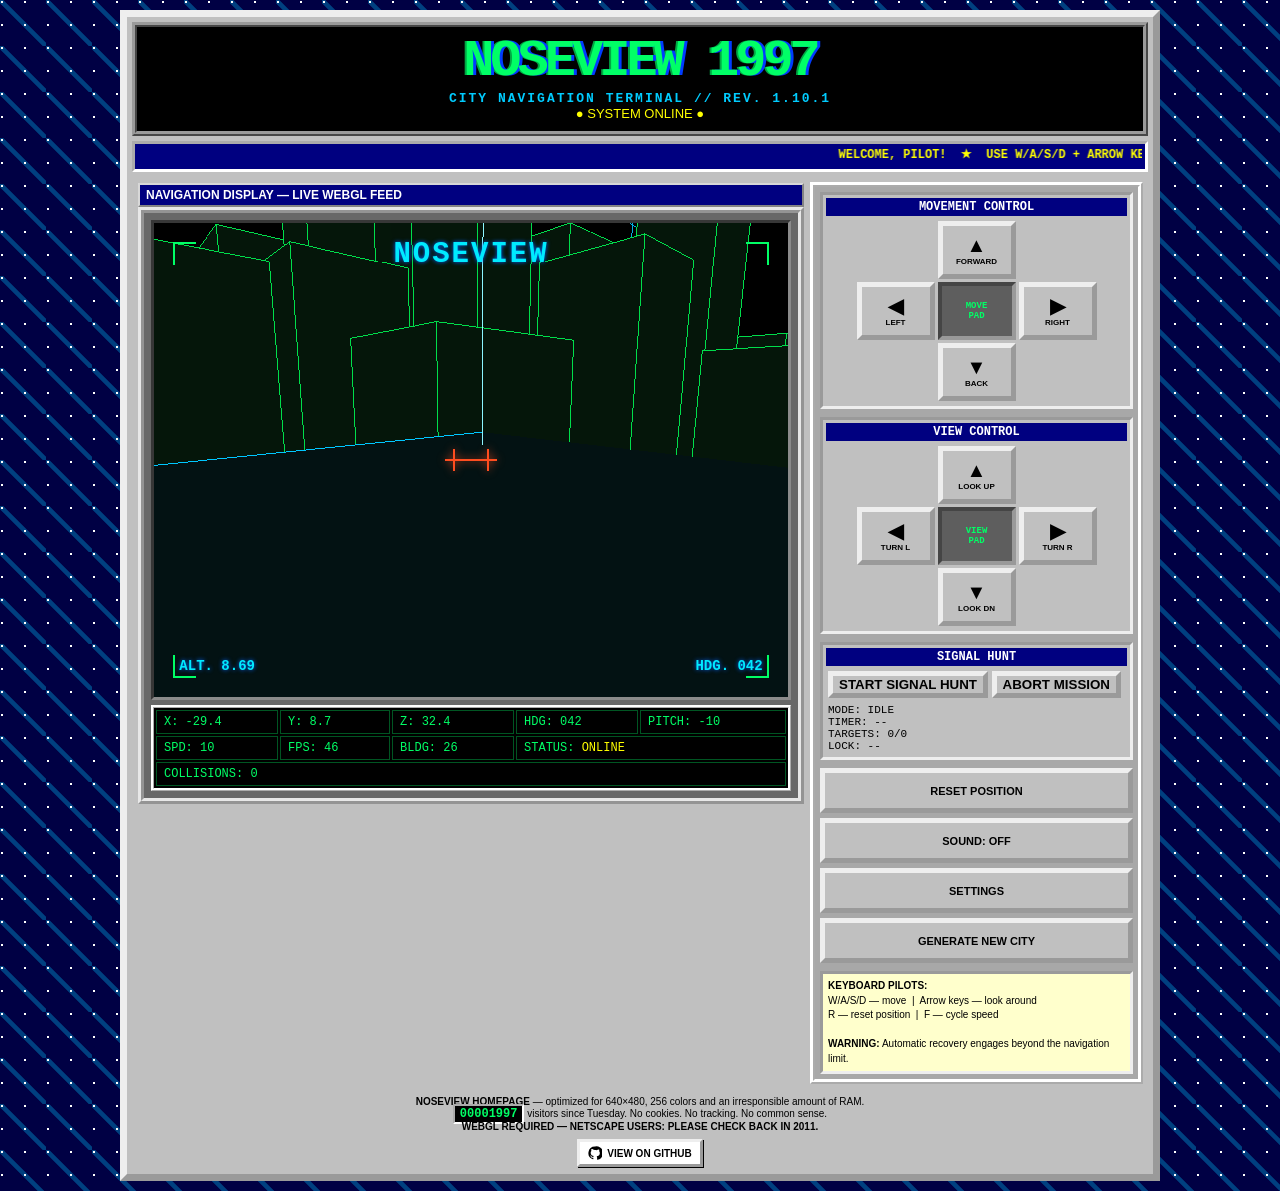
==== index.html @ 4f7d2ec7 "feat: add optional hull integrity" ====
<!DOCTYPE html>
<html lang="en">
<head>
  <meta charset="UTF-8">
  <meta name="viewport" content="width=device-width, initial-scale=1.0, user-scalable=no">
  <meta name="theme-color" content="#000033">
  <title>NOSEVIEW 1997 — City Navigation Terminal</title>
  <link rel="stylesheet" href="styles.css">
</head>
<body>
  <div class="page">
    <table class="masthead" role="presentation">
      <tr>
        <td>
          <h1 class="logo">NOSEVIEW 1997</h1>
          <div class="subtitle">CITY NAVIGATION TERMINAL // REV. 1.10.1</div>
          <div class="blink">● SYSTEM ONLINE ●</div>
        </td>
      </tr>
    </table>

    <div class="ticker">
      <marquee scrollamount="4">WELCOME, PILOT! &nbsp;★&nbsp; USE W/A/S/D + ARROW KEYS &nbsp;★&nbsp; 26 STRUCTURES LOADED &nbsp;★&nbsp; BEST VIEWED WITH A 14-INCH CRT MONITOR &nbsp;★&nbsp;</marquee>
    </div>

    <table class="main-layout" role="presentation">
      <tr>
        <td class="screen-cell">
          <div class="box-title">NAVIGATION DISPLAY — LIVE WEBGL FEED</div>
          <div class="screen-shell">
            <div class="canvas-wrap">
              <canvas id="gl-canvas" width="640" height="480" aria-label="Interactive three-dimensional city map"></canvas>
              <canvas id="analog-glow-canvas" class="analog-glow" width="640" height="480" aria-hidden="true"></canvas>
              <canvas id="analog-noise-canvas" class="analog-noise" width="320" height="240" aria-hidden="true"></canvas>
              <div class="analog-beam" aria-hidden="true"></div>
              <canvas id="navigation-noise-canvas" class="navigation-noise" width="320" height="240" aria-hidden="true"></canvas>
              <div class="hud" aria-hidden="true">
                <div class="hud-name">NOSEVIEW</div>
                <div class="hud-alt" id="hud-alt">ALT. 10.00</div>
                <div class="hud-hdg" id="hud-hdg">HDG. 000</div>
                <div class="crosshair"></div>
                <div id="mission-lock-frame" class="mission-lock-frame" hidden>
                  <span class="lock-corner lock-tl"></span><span class="lock-corner lock-tr"></span>
                  <span class="lock-corner lock-bl"></span><span class="lock-corner lock-br"></span>
                </div>
                <div class="corner c1"></div><div class="corner c2"></div>
                <div class="corner c3"></div><div class="corner c4"></div>
              </div>
              <div class="scanlines" aria-hidden="true"></div>
              <div id="navigation-alert" class="navigation-alert" role="status" aria-live="polite" aria-atomic="true" hidden>
                <strong id="navigation-message"></strong>
                <span id="navigation-countdown" aria-hidden="true" hidden></span>
              </div>
              <div id="hull-critical-alert" class="hull-critical-alert" role="status" aria-live="polite" aria-atomic="true" hidden>
                <strong>HULL CRITICAL</strong>
              </div>
              <div id="mission-feedback" class="mission-feedback" role="status" aria-live="assertive" aria-atomic="true" hidden></div>
              <div id="mission-complete" class="mission-complete" role="dialog" aria-modal="true" aria-labelledby="mission-complete-title" aria-describedby="mission-complete-stats" hidden>
                <strong id="mission-complete-title">MISSION COMPLETE</strong>
                <span id="mission-complete-stats"></span>
                <div class="mission-complete-actions">
                  <button id="mission-replay-button" type="button">REPLAY MISSION</button>
                  <button id="mission-new-city-button" type="button">GENERATE NEW CITY</button>
                </div>
              </div>
              <div id="game-over" class="game-over" role="dialog" aria-modal="true" aria-labelledby="game-over-title" aria-describedby="game-over-stats" hidden>
                <strong id="game-over-title">GAME OVER</strong>
                <span id="game-over-reason">HULL FAILURE</span>
                <span id="game-over-stats"></span>
                <div class="game-over-actions">
                  <button id="game-restart-button" type="button">RESTART GAME</button>
                </div>
              </div>
              <div id="webgl-error">
                *** SYSTEM FAILURE ***<br><br>
                WEBGL NAVIGATION MODULE NOT FOUND.<br>
                PLEASE INSTALL A MORE POWERFUL COMPUTER.
              </div>
            </div>

            <table class="status-table" aria-label="Flight parameters">
              <tr>
                <td>X: <span id="pos-x">0.0</span></td>
                <td>Y: <span id="pos-y">10.0</span></td>
                <td>Z: <span id="pos-z">54.0</span></td>
                <td>HDG: <span id="heading">000</span></td>
                <td>PITCH: <span id="pitch">-10</span></td>
              </tr>
              <tr>
                <td>SPD: <span id="speed">10</span></td>
                <td>FPS: <span id="fps">--</span></td>
                <td>BLDG: <span id="building-count">26</span></td>
                <td colspan="2">STATUS: <span id="navigation-status" class="blink">ONLINE</span></td>
              </tr>
              <tr>
                <td colspan="5">COLLISIONS: <span id="collision-count">0</span></td>
              </tr>
              <tr id="hull-status-row" hidden>
                <td colspan="5">
                  HULL INTEGRITY
                  <span id="hull-integrity" class="hull-meter" role="progressbar" aria-label="Hull integrity" aria-valuemin="0" aria-valuemax="100" aria-valuenow="100" aria-valuetext="100 of 100 hull integrity">
                    <span class="hull-meter-fill"></span>
                  </span>
                </td>
              </tr>
            </table>
          </div>
        </td>

        <td class="controls-cell">
          <div class="controls-cell-inner">
            <div class="control-panel">
              <div class="panel-label">MOVEMENT CONTROL</div>
              <div class="dpad" aria-label="Movement controls">
                <button class="pad-button up" data-action="forward" aria-label="Move forward">▲<small>FORWARD</small></button>
                <button class="pad-button left" data-action="strafeLeft" aria-label="Move left">◀<small>LEFT</small></button>
                <div class="center">MOVE<br>PAD</div>
                <button class="pad-button right" data-action="strafeRight" aria-label="Move right">▶<small>RIGHT</small></button>
                <button class="pad-button down" data-action="backward" aria-label="Move backward">▼<small>BACK</small></button>
              </div>
            </div>

            <div class="control-panel">
              <div class="panel-label">VIEW CONTROL</div>
              <div class="dpad" aria-label="View controls">
                <button class="pad-button up" data-action="lookUp" aria-label="Look up">▲<small>LOOK UP</small></button>
                <button class="pad-button left" data-action="turnLeft" aria-label="Turn left">◀<small>TURN L</small></button>
                <div class="center">VIEW<br>PAD</div>
                <button class="pad-button right" data-action="turnRight" aria-label="Turn right">▶<small>TURN R</small></button>
                <button class="pad-button down" data-action="lookDown" aria-label="Look down">▼<small>LOOK DN</small></button>
              </div>
            </div>

            <div class="control-panel">
              <div class="panel-label">SIGNAL HUNT</div>
              <div class="mission-buttons">
                <button id="mission-start-button" class="wide">START SIGNAL HUNT</button>
                <button id="mission-abort-button" class="wide">ABORT MISSION</button>
              </div>
              <div class="mission-status" aria-live="polite" aria-atomic="true" style="margin-top:6px; font: 11px 'Courier New', monospace;">
                MODE: <span id="mission-mode">IDLE</span><br>
                TIMER: <span id="mission-timer">--</span><br>
                TARGETS: <span id="mission-progress">0/0</span><br>
                LOCK: <span id="mission-lock">--</span>
              </div>
            </div>

            <div class="utility-buttons">
              <button id="reset-button" class="wide">RESET POSITION</button>
              <button id="sound-button" class="wide" aria-pressed="false">SOUND: OFF</button>
              <button id="settings-button" class="wide">SETTINGS</button>
              <button id="regen-button" class="wide">GENERATE NEW CITY</button>
            </div>

            <div class="help">
              <b>KEYBOARD PILOTS:</b><br>
              W/A/S/D — move &nbsp;|&nbsp; Arrow keys — look around<br>
              R — reset position &nbsp;|&nbsp; F — cycle speed<br><br>
              <b>WARNING:</b> Automatic recovery engages beyond the navigation limit.
            </div>
          </div>
        </td>
      </tr>
    </table>

    <footer>
      <b>NOSEVIEW HOMEPAGE</b> — optimized for 640×480, 256 colors and an irresponsible amount of RAM.<br>
      <span class="counter">00001997</span> visitors since Tuesday. No cookies. No tracking. No common sense.<br>
      <b>WEBGL REQUIRED — NETSCAPE USERS: PLEASE CHECK BACK IN 2011.</b><br>
      <a class="github-button" href="https://github.com/bloschinsky/noseview-city-1997" target="_blank" rel="noopener noreferrer" aria-label="View NOSEVIEW 1997 on GitHub">
        <svg viewBox="0 0 24 24" aria-hidden="true">
          <path d="M12 .7a11.3 11.3 0 0 0-3.6 22c.6.1.8-.2.8-.5v-2c-3.3.7-4-1.4-4-1.4-.5-1.3-1.3-1.7-1.3-1.7-1.1-.7.1-.7.1-.7 1.2.1 1.8 1.2 1.8 1.2 1.1 1.8 2.9 1.3 3.6 1 .1-.8.4-1.3.7-1.6-2.7-.3-5.5-1.3-5.5-5.6 0-1.2.4-2.2 1.2-3-.1-.3-.5-1.5.1-3.1 0 0 1-.3 3.8 1.2A13 13 0 0 1 12 6.8c1.1 0 2.2.1 3.2.4 2.5-1.7 3.8-1.2 3.8-1.2.6 1.6.2 2.8.1 3.1.8.8 1.2 1.8 1.2 3 0 4.3-2.8 5.3-5.5 5.6.4.4.8 1.1.8 2.2v3.3c0 .3.2.6.8.5A11.3 11.3 0 0 0 12 .7Z"/>
        </svg>
        VIEW ON GITHUB
      </a>
    </footer>
  </div>

  <div id="settings-modal" class="settings-modal" hidden>
    <div class="settings-window" role="dialog" aria-modal="true" aria-labelledby="settings-title">
      <div class="settings-titlebar">
        <span id="settings-title">SYSTEM SETTINGS</span>
        <button id="settings-close" type="button" aria-label="Close settings">X</button>
      </div>
      <div class="settings-content">
        <div class="settings-group">
          <div class="settings-group-title">DISPLAY EFFECTS</div>
          <button id="hud-button" class="is-active" type="button" aria-pressed="true">HUD: ON</button>
          <button id="analog-button" type="button" aria-pressed="false">ANALOG VISION: OFF</button>
          <button id="digital-rain-button" type="button" aria-pressed="false">DIGITAL RAIN: OFF</button>
          <button id="starfield-button" type="button" aria-pressed="false">STARFIELD: OFF</button>
          <p>Configure flight overlays and background display effects.</p>
        </div>
        <div class="settings-group">
          <div class="settings-group-title">FLIGHT CONTROL</div>
          <button id="speed-button" type="button">SPEED: NORMAL</button>
          <p>Select the camera movement speed.</p>
        </div>
        <div class="settings-group">
          <div class="settings-group-title">GAMEPLAY</div>
          <button id="hull-integrity-button" type="button" aria-pressed="false">HULL INTEGRITY: OFF</button>
          <p>Optional collision damage. Normalized impacts reduce HP; restart after hull failure.</p>
        </div>
      </div>
    </div>
  </div>

  <!-- Classic scripts load synchronously in dependency order for direct file:// use. -->
  <script src="src/namespace.js"></script>
  <script src="src/engine/math.js"></script>
  <script src="src/engine/city.js"></script>
  <script src="src/engine/flight.js"></script>
  <script src="src/engine/integrity.js"></script>
  <script src="src/engine/navigation.js"></script>
  <script src="src/engine/renderer.js"></script>
  <script src="src/engine/signal-hunt.js"></script>
  <script src="src/effects/analog-vision.js"></script>
  <script src="src/effects/digital-rain.js"></script>
  <script src="src/effects/starfield.js"></script>
  <script src="src/effects/navigation-signal.js"></script>
  <script src="src/audio/music.js"></script>
  <script src="src/ui/hud.js"></script>
  <script src="src/ui/controls.js"></script>
  <script src="src/engine/engine.js"></script>
  <script src="src/main.js"></script>
</body>
</html>
---- styles.css ----
* { box-sizing: border-box; }

    html, body { min-height: 100%; }

    body {
      margin: 0;
      padding: 10px;
      color: #000000;
      background-color: #000044;
      background-image:
        radial-gradient(circle at 2px 2px, #ffffff 0 1px, transparent 1.5px),
        linear-gradient(45deg, transparent 46%, #004080 47% 53%, transparent 54%);
      background-size: 23px 23px, 46px 46px;
      font-family: Verdana, Arial, sans-serif;
      font-size: 13px;
    }

    .page {
      width: 1040px;
      max-width: 100%;
      margin: 0 auto;
      padding: 5px;
      background: #c0c0c0;
      border: 7px outset #eeeeee;
    }

    table { border-collapse: separate; }

    .masthead {
      width: 100%;
      border: 5px ridge #9a9a9a;
      background: #000000;
      color: #00ff66;
    }

    .masthead td { padding: 8px; text-align: center; }

    .logo {
      margin: 0;
      color: #00ff66;
      font-family: "Courier New", monospace;
      font-size: clamp(24px, 5vw, 52px);
      line-height: 0.95;
      letter-spacing: -4px;
      text-shadow: 3px 0 #003cff, -2px 0 #00a844;
    }

    .subtitle {
      margin-top: 5px;
      color: #00ccff;
      font-family: "Courier New", monospace;
      font-weight: bold;
      letter-spacing: 2px;
    }

    .blink {
      color: #ffff00;
      animation: blink 1.1s steps(1) infinite;
    }

    @keyframes blink { 50% { opacity: 0; } }

    .ticker {
      margin: 5px 0;
      padding: 3px;
      color: #ffff00;
      background: #000080;
      border: 3px inset #ffffff;
      font: bold 12px "Courier New", monospace;
    }

    .main-layout { width: 100%; border-spacing: 5px; }
    .main-layout > tbody > tr > td { vertical-align: top; }
    .screen-cell { width: 660px; }

    .box-title {
      padding: 3px 6px;
      color: #ffffff;
      background: #000080;
      border: 2px outset #d8d8d8;
      font-weight: bold;
      font-size: 12px;
    }

    .screen-shell {
      padding: 7px;
      background: #686868;
      border: 6px ridge #e8e8e8;
    }

    .canvas-wrap {
      position: relative;
      width: 640px;
      max-width: 100%;
      margin: 0 auto;
      overflow: hidden;
      border: 3px inset #8b8b8b;
      background: #000000;
      aspect-ratio: 4 / 3;
    }

    canvas {
      display: block;
      width: 100%;
      height: 100%;
      background: #000000;
      image-rendering: pixelated;
    }

    .scanlines,
    .analog-glow,
    .analog-noise,
    .navigation-noise,
    .hud {
      position: absolute;
      inset: 0;
      pointer-events: none;
    }

    .analog-glow {
      z-index: 1;
      opacity: 0;
      background: transparent;
      mix-blend-mode: screen;
      filter: blur(3px) brightness(1.25);
      transform: scale(1.012);
      transition: opacity 160ms linear;
    }

    .analog-noise {
      z-index: 2;
      opacity: 0;
      background: transparent;
      mix-blend-mode: screen;
      image-rendering: auto;
      transition: opacity 120ms linear;
    }

    .navigation-noise {
      z-index: 4;
      opacity: 0;
      background: transparent;
      mix-blend-mode: screen;
      image-rendering: auto;
      transition: opacity 100ms linear;
    }

    .canvas-wrap.navigation-degraded .navigation-noise {
      opacity: var(--navigation-noise-opacity, 0.06);
    }

    .analog-beam {
      position: absolute;
      z-index: 3;
      left: 0;
      right: 0;
      top: -8%;
      height: 2px;
      opacity: 0;
      pointer-events: none;
      background: linear-gradient(to right, transparent 0%, #36ff83 18%, #b5ffd0 50%, #36ff83 82%, transparent 100%);
      box-shadow: 0 0 5px #00ff66, 0 0 13px rgba(0, 255, 102, 0.7);
    }

    .scanlines {
      z-index: 5;
      opacity: 0;
      background:
        linear-gradient(rgba(0, 255, 90, 0.025), rgba(0, 255, 90, 0.025)),
        repeating-linear-gradient(
          to bottom,
          transparent 0,
          transparent 2px,
          rgba(0, 0, 0, 0.75) 3px,
          rgba(0, 0, 0, 0.75) 4px
        );
      transition: opacity 160ms linear;
    }

    .hud {
      z-index: 6;
      color: #00eaff;
      font: bold 14px "Courier New", monospace;
      text-shadow: 0 0 4px #0066ff;
    }

    .canvas-wrap.analog-vision .analog-glow { opacity: 0.32; }
    .canvas-wrap.analog-vision .analog-noise { opacity: var(--analog-noise-opacity, 0.11); }
    .canvas-wrap.analog-vision .scanlines { opacity: 0.2; }

    .canvas-wrap.analog-vision .analog-beam {
      opacity: 0.72;
      animation: analog-sweep 2.8s linear infinite;
    }

    .canvas-wrap.analog-vision .hud {
      color: #4ff2ff;
      text-shadow: 0 0 4px #00b7ff, 0 0 10px rgba(0, 190, 255, 0.65);
    }

    .canvas-wrap.analog-vision .hud-name {
      color: #ffc042;
      text-shadow: 0 0 5px #ff7a1a, 0 0 12px rgba(255, 170, 60, 0.7);
    }

    .canvas-wrap.analog-vision .hud-alt,
    .canvas-wrap.analog-vision .hud-hdg {
      color: #66f7ff;
      text-shadow: 0 0 4px #0088ff, 0 0 10px rgba(0, 170, 255, 0.7);
    }

    .canvas-wrap.hud-hidden .hud { display: none; }

    .navigation-alert {
      position: absolute;
      z-index: 7;
      top: 13%;
      left: 50%;
      min-width: 52%;
      max-width: 86%;
      transform: translateX(-50%);
      padding: 5px 9px;
      border: 1px solid #ffff00;
      color: #ffff00;
      background: rgba(0, 0, 0, 0.78);
      text-align: center;
      font: bold clamp(11px, 2.3vw, 17px) "Courier New", monospace;
      letter-spacing: 1px;
      text-shadow: 0 0 5px rgba(255, 255, 0, 0.8);
      pointer-events: none;
    }

    .navigation-alert[hidden] { display: none; }
    .navigation-alert span { display: block; margin-top: 3px; color: #ff6633; font-size: 0.82em; }
    .navigation-alert span[hidden] { display: none; }
    #navigation-status.is-warning { color: #ffff00; }
    #navigation-status.is-critical { color: #ff6633; }

    .hull-critical-alert {
      position: absolute;
      z-index: 7;
      top: 25%;
      left: 50%;
      max-width: 86%;
      transform: translateX(-50%);
      padding: 5px 9px;
      border: 1px solid #ff4422;
      color: #ff4422;
      background: rgba(0, 0, 0, 0.78);
      text-align: center;
      font: bold clamp(11px, 2.3vw, 17px) "Courier New", monospace;
      letter-spacing: 1px;
      text-shadow: 0 0 5px rgba(255, 68, 34, 0.85);
      pointer-events: none;
    }

    .hull-critical-alert[hidden] { display: none; }

    .mission-complete {
      position: absolute;
      z-index: 8;
      top: 62%;
      left: 50%;
      width: min(88%, 420px);
      transform: translate(-50%, -50%);
      padding: 10px 12px;
      border: 2px solid #00ff66;
      color: #00ff66;
      background: rgba(0, 0, 0, 0.88);
      box-shadow: 0 0 0 2px #003311, 0 0 14px rgba(0, 255, 102, 0.55);
      text-align: center;
      font: bold clamp(12px, 2.6vw, 19px) "Courier New", monospace;
      letter-spacing: 1px;
      text-shadow: 0 0 6px rgba(0, 255, 102, 0.85);
      pointer-events: auto;
    }

    .mission-complete[hidden] { display: none; }
    .mission-complete span { display: block; margin-top: 7px; color: #00eaff; font-size: 0.72em; }
    .mission-complete-actions {
      display: flex;
      gap: 8px;
      justify-content: center;
      margin-top: 10px;
    }
    .mission-complete-actions button {
      min-width: 0;
      padding: 6px 8px;
      border: 3px outset #eeeeee;
      color: #000000;
      background: #c8c8c8;
      font: bold 11px "Courier New", monospace;
    }
    .mission-complete-actions button:active { border-style: inset; }
    .mission-complete-actions button:focus-visible {
      outline: 2px solid #ffff00;
      outline-offset: 2px;
    }

    .game-over {
      position: absolute;
      z-index: 9;
      top: 54%;
      left: 50%;
      width: min(86%, 360px);
      transform: translate(-50%, -50%);
      padding: 12px;
      border: 2px solid #ff6633;
      color: #ff6633;
      background: rgba(0, 0, 0, 0.92);
      box-shadow: 0 0 0 2px #551100, 0 0 14px rgba(255, 102, 51, 0.55);
      text-align: center;
      font: bold clamp(13px, 2.8vw, 21px) "Courier New", monospace;
      letter-spacing: 1px;
      text-shadow: 0 0 6px rgba(255, 102, 51, 0.8);
      pointer-events: auto;
    }

    .game-over[hidden] { display: none; }
    .game-over span { display: block; margin-top: 7px; color: #ffff00; font-size: 0.68em; }
    .game-over-actions { margin-top: 11px; }
    .game-over-actions button {
      min-width: 150px;
      padding: 7px 10px;
      border: 3px outset #eeeeee;
      color: #000000;
      background: #c8c8c8;
      font: bold 11px "Courier New", monospace;
    }
    .game-over-actions button:active { border-style: inset; }
    .game-over-actions button:focus-visible {
      outline: 2px solid #ffff00;
      outline-offset: 2px;
    }

    .mission-feedback {
      position: absolute;
      z-index: 7;
      top: 31%;
      left: 50%;
      transform: translateX(-50%);
      padding: 5px 9px;
      border: 1px solid #ffff00;
      color: #ffff00;
      background: rgba(0, 0, 0, 0.84);
      text-align: center;
      font: bold clamp(11px, 2.2vw, 16px) "Courier New", monospace;
      letter-spacing: 1px;
      text-shadow: 0 0 5px rgba(255, 255, 0, 0.85);
      pointer-events: none;
    }

    .mission-feedback[hidden] { display: none; }

    @keyframes analog-sweep {
      from { top: -8%; }
      to { top: 108%; }
    }

    .hud-name {
      position: absolute;
      top: 3%;
      left: 50%;
      transform: translateX(-50%);
      font-size: clamp(17px, 4vw, 29px);
      letter-spacing: 2px;
    }

    .hud-alt { position: absolute; left: 4%; bottom: 5%; }
    .hud-hdg { position: absolute; right: 4%; bottom: 5%; }

    .crosshair {
      position: absolute;
      left: 50%;
      top: 50%;
      width: 36px;
      height: 22px;
      transform: translate(-50%, -50%);
      border-left: 2px solid #ff4d1f;
      border-right: 2px solid #ff4d1f;
      filter: drop-shadow(0 0 4px rgba(255, 77, 31, 0.85));
    }

    .crosshair::before {
      content: "";
      position: absolute;
      left: -10px;
      right: -10px;
      top: 10px;
      border-top: 2px solid #ff4d1f;
    }

    .mission-lock-frame {
      position: absolute;
      top: 50%;
      left: 50%;
      width: var(--lock-width, 96px);
      height: var(--lock-height, 72px);
      transform: translate(-50%, -50%);
      color: #ffff00;
      filter: drop-shadow(0 0 4px rgba(255, 255, 0, 0.9));
      pointer-events: none;
    }

    .mission-lock-frame[hidden] { display: none; }
    .lock-corner { position: absolute; width: 18px; height: 18px; border-color: currentColor; border-style: solid; }
    .lock-tl { top: 0; left: 0; border-width: 2px 0 0 2px; }
    .lock-tr { top: 0; right: 0; border-width: 2px 2px 0 0; }
    .lock-bl { bottom: 0; left: 0; border-width: 0 0 2px 2px; }
    .lock-br { right: 0; bottom: 0; border-width: 0 2px 2px 0; }

    .corner { position: absolute; width: 23px; height: 23px; }
    .c1 { left: 3%; top: 4%; border-left: 2px solid #00ff66; border-top: 2px solid #00ff66; }
    .c2 { right: 3%; top: 4%; border-right: 2px solid #00ff66; border-top: 2px solid #00ff66; }
    .c3 { left: 3%; bottom: 4%; border-left: 2px solid #00ff66; border-bottom: 2px solid #00ff66; }
    .c4 { right: 3%; bottom: 4%; border-right: 2px solid #00ff66; border-bottom: 2px solid #00ff66; }

    #webgl-error {
      display: none;
      position: absolute;
      inset: 0;
      z-index: 10;
      padding: 80px 30px;
      color: #ffff00;
      background: #000000;
      text-align: center;
      font: bold 20px "Courier New", monospace;
    }

    .status-table {
      width: 100%;
      margin-top: 5px;
      border: 3px ridge #ffffff;
      background: #000000;
      color: #00ff66;
      font: 12px "Courier New", monospace;
    }

    .status-table td {
      padding: 4px 7px;
      border: 1px solid #005522;
      white-space: nowrap;
    }

    .hull-meter {
      display: inline-block;
      width: min(190px, 45vw);
      height: 10px;
      margin-left: 9px;
      vertical-align: -1px;
      border: 1px solid #ff6644;
      background: #260600;
      box-shadow: inset 0 0 0 1px #000000;
    }

    .hull-meter-fill {
      display: block;
      width: var(--hull-level, 100%);
      height: 100%;
      background: #ff2b16;
      box-shadow: 0 0 5px rgba(255, 50, 22, 0.85);
      transition: width 120ms linear;
    }

    .controls-cell {
      width: 335px;
      padding: 5px;
      border: 5px ridge #ffffff;
      background: #a8a8a8;
    }

    .control-panel {
      margin-bottom: 8px;
      padding: 5px;
      border: 3px inset #eeeeee;
      background: #c0c0c0;
    }

    .panel-label {
      margin: -2px -2px 5px;
      padding: 2px 4px;
      color: #ffffff;
      background: #000080;
      text-align: center;
      font: bold 12px "Courier New", monospace;
    }

    .dpad {
      display: grid;
      grid-template-columns: repeat(3, 78px);
      grid-template-rows: repeat(3, 58px);
      justify-content: center;
      gap: 3px;
      user-select: none;
      -webkit-user-select: none;
    }

    button {
      color: #000000;
      background: #c0c0c0;
      border: 5px outset #eeeeee;
      border-radius: 0;
      font-family: Arial, sans-serif;
      font-weight: bold;
      cursor: pointer;
      touch-action: none;
    }

    button:hover { background: #d8d8d8; }
    button:active,
    button.is-active {
      padding: 5px 1px 1px 5px;
      background: #a0a0a0;
      border-style: inset;
    }

    .pad-button { min-width: 0; padding: 2px; font-size: 20px; line-height: 1; }
    .pad-button small { display: block; margin-top: 3px; font-size: 8px; line-height: 1; }
    .up { grid-column: 2; grid-row: 1; }
    .left { grid-column: 1; grid-row: 2; }
    .center {
      grid-column: 2;
      grid-row: 2;
      display: grid;
      place-items: center;
      background: #5e5e5e;
      border: 4px inset #999999;
      color: #00ff66;
      font: bold 9px "Courier New", monospace;
      text-align: center;
    }
    .right { grid-column: 3; grid-row: 2; }
    .down { grid-column: 2; grid-row: 3; }

    .utility-buttons {
      display: grid;
      grid-template-columns: 1fr 1fr;
      gap: 5px;
    }

    .utility-buttons button { min-height: 45px; font-size: 11px; }
    .utility-buttons .wide { grid-column: 1 / -1; }

#analog-button.is-active,
#sound-button.is-active,
#hud-button.is-active,
#digital-rain-button.is-active,
#starfield-button.is-active,
#hull-integrity-button.is-active {
      color: #00ff66;
      background: #001b0a;
      text-shadow: 0 0 5px #00aa44;
    }

    .settings-modal {
      position: fixed;
      inset: 0;
      z-index: 200;
      display: grid;
      place-items: center;
      padding: 15px;
      background: rgba(0, 0, 25, 0.78);
    }

    .settings-modal[hidden] { display: none; }

    .settings-window {
      width: 390px;
      max-width: 100%;
      color: #000000;
      background: #c0c0c0;
      border: 6px outset #eeeeee;
      box-shadow: 8px 8px 0 rgba(0, 0, 0, 0.65);
    }

    .settings-titlebar {
      display: flex;
      align-items: center;
      justify-content: space-between;
      min-height: 32px;
      padding: 3px 4px 3px 8px;
      color: #ffffff;
      background: #000080;
      font: bold 13px "Courier New", monospace;
      letter-spacing: 1px;
    }

    .settings-titlebar button {
      width: 28px;
      min-height: 24px;
      padding: 0;
      border-width: 3px;
      font-size: 12px;
    }

    .settings-content { padding: 10px; }

    .settings-group {
      padding: 8px;
      border: 3px inset #eeeeee;
      background: #b8b8b8;
    }

    .settings-group + .settings-group { margin-top: 8px; }

    .settings-group-title {
      margin-bottom: 8px;
      padding: 3px 5px;
      color: #00ff66;
      background: #000000;
      font: bold 11px "Courier New", monospace;
    }

    .settings-group button {
      width: 100%;
      min-height: 42px;
      font-size: 11px;
    }

    .settings-group button + button { margin-top: 5px; }

    .settings-group p {
      margin: 8px 2px 0;
      font-size: 10px;
      line-height: 1.4;
    }

    .help {
      margin-top: 8px;
      padding: 5px;
      border: 3px inset #eeeeee;
      background: #ffffcc;
      font-size: 10px;
      line-height: 1.45;
    }

    .counter {
      color: #00ff66;
      background: #000000;
      border: 2px inset #ffffff;
      padding: 1px 5px;
      font: bold 12px "Courier New", monospace;
    }

    footer {
      padding: 7px 4px 2px;
      text-align: center;
      font-size: 10px;
    }

    footer a { color: #0000ee; text-decoration: underline; }

    .github-button {
      display: inline-flex;
      align-items: center;
      gap: 5px;
      margin-top: 7px;
      padding: 4px 8px;
      color: #000000;
      background: #ffffff;
      border: 3px outset #eeeeee;
      box-shadow: 1px 1px 0 #000000;
      font: bold 10px Arial, sans-serif;
      text-decoration: none;
    }

    .github-button:hover {
      color: #000000;
      background: #e8e8e8;
      text-decoration: none;
    }

    .github-button:active {
      border-style: inset;
      box-shadow: none;
      transform: translate(1px, 1px);
    }

    .github-button:focus-visible {
      outline: 2px solid #00ff66;
      outline-offset: 2px;
    }

    .github-button svg {
      width: 14px;
      height: 14px;
      fill: currentColor;
      flex: none;
    }

    @media (max-width: 980px) {
      body { padding: 3px; }
      .page { border-width: 4px; }
      .main-layout,
      .main-layout > tbody,
      .main-layout > tbody > tr,
      .main-layout > tbody > tr > td { display: block; width: 100%; }
      .main-layout { table-layout: fixed; }
      .controls-cell { margin-top: 6px; }
      .controls-cell-inner {
        display: grid;
        grid-template-columns: repeat(2, minmax(0, 1fr));
        gap: 8px;
        max-width: 660px;
        margin: 0 auto;
      }
      .control-panel { min-width: 0; margin-bottom: 0; }
      .dpad {
        width: 100%;
        grid-template-columns: repeat(3, minmax(0, 78px));
      }
      .utility-buttons,
      .help { grid-column: 1 / -1; }
      .help { margin-top: 0; }
      .logo { letter-spacing: -2px; }
    }

    @media (max-width: 430px) {
      .controls-cell { padding: 3px; }
      .controls-cell-inner { gap: 4px; }
      .control-panel {
        padding: 3px;
        border-width: 2px;
      }
      .panel-label {
        margin: -1px -1px 3px;
        padding: 2px 1px;
        font-size: 9px;
        white-space: nowrap;
      }
      .dpad {
        width: 100%;
        grid-template-columns: repeat(3, minmax(0, 1fr));
        grid-template-rows: repeat(3, 46px);
        gap: 2px;
      }
      .pad-button {
        padding: 1px;
        border-width: 3px;
        font-size: 16px;
      }
      .pad-button small { margin-top: 2px; font-size: 7px; }
      .pad-button:active,
      .pad-button.is-active { padding: 3px 0 0 3px; }
      .center { border-width: 3px; font-size: 7px; }
      .status-table { table-layout: fixed; font-size: 9px; }
      .status-table td { padding: 3px; white-space: normal; }
      .hud { font-size: 10px; }
      .lock-corner { width: 12px; height: 12px; }
      .mission-complete-actions { flex-direction: column; }
    }

    @media (prefers-reduced-motion: reduce) {
      .blink { animation: none; }
      .navigation-noise { transition: none; }
      .hull-meter-fill { transition: none; }
      .canvas-wrap.analog-vision .analog-beam {
        top: 50%;
        opacity: 0.35;
        animation: none;
      }
    }
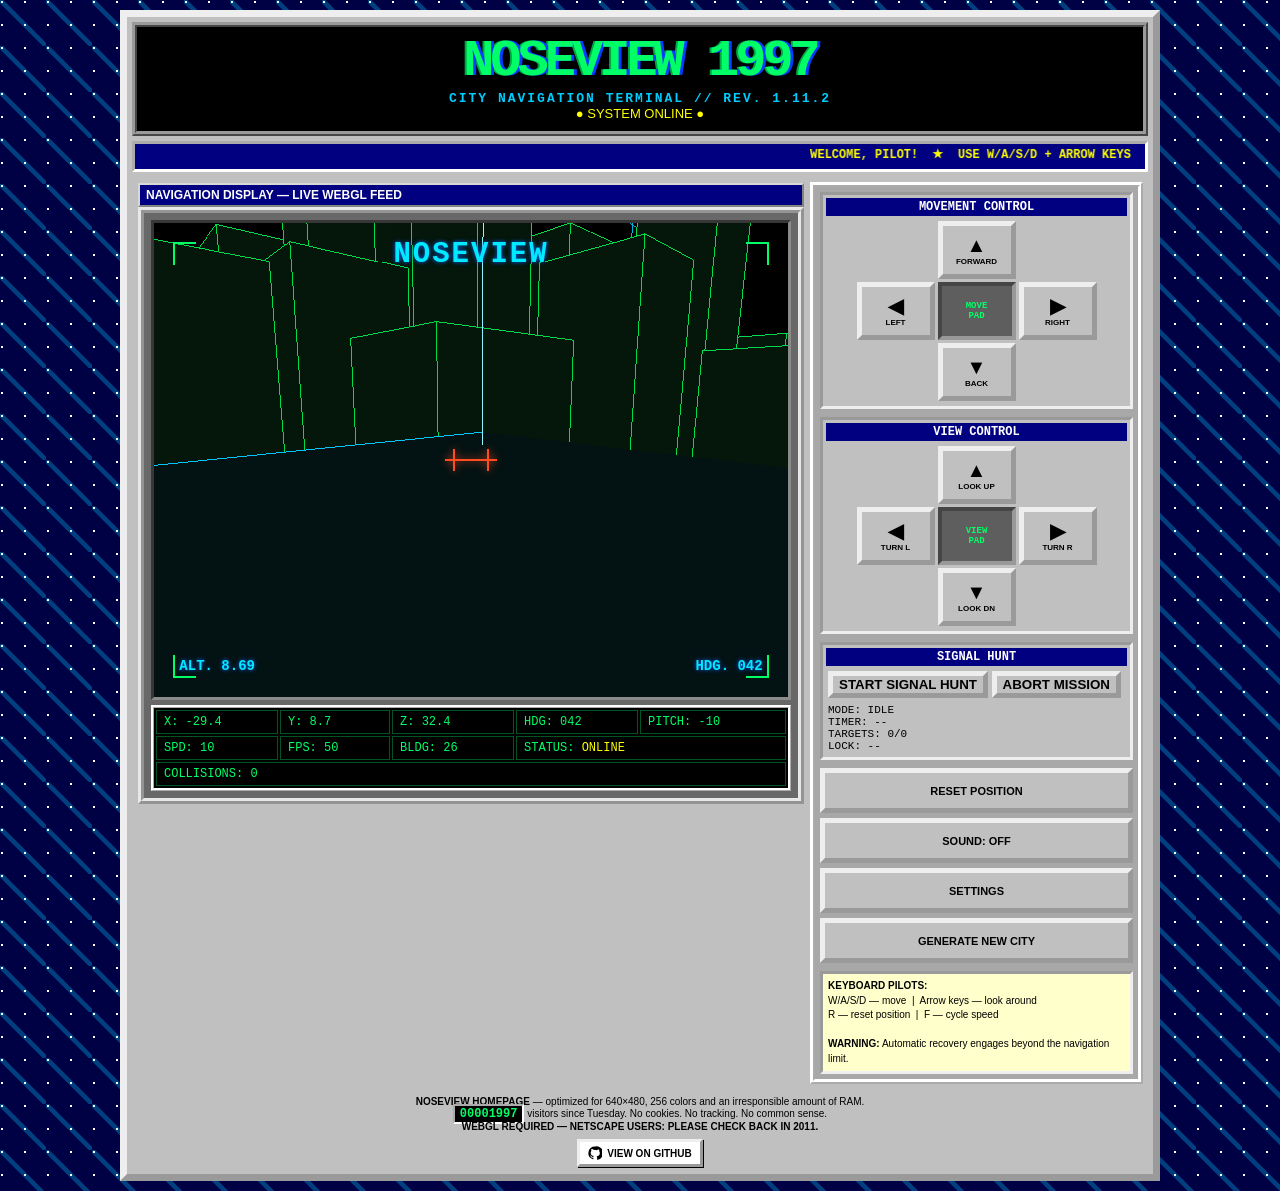
==== commit 443d6e99: "feat: add optional fuel endurance" ====
--- a/index.html
+++ b/index.html
@@ -13,7 +13,7 @@
       <tr>
         <td>
           <h1 class="logo">NOSEVIEW 1997</h1>
-          <div class="subtitle">CITY NAVIGATION TERMINAL // REV. 1.10.1</div>
+          <div class="subtitle">CITY NAVIGATION TERMINAL // REV. 1.11.2</div>
           <div class="blink">● SYSTEM ONLINE ●</div>
         </td>
       </tr>
@@ -54,6 +54,9 @@
               <div id="hull-critical-alert" class="hull-critical-alert" role="status" aria-live="polite" aria-atomic="true" hidden>
                 <strong>HULL CRITICAL</strong>
               </div>
+              <div id="fuel-alert" class="fuel-alert" role="status" aria-live="polite" aria-atomic="true" hidden>
+                <strong id="fuel-alert-text"></strong>
+              </div>
               <div id="mission-feedback" class="mission-feedback" role="status" aria-live="assertive" aria-atomic="true" hidden></div>
               <div id="mission-complete" class="mission-complete" role="dialog" aria-modal="true" aria-labelledby="mission-complete-title" aria-describedby="mission-complete-stats" hidden>
                 <strong id="mission-complete-title">MISSION COMPLETE</strong>
@@ -100,6 +103,14 @@
                   HULL INTEGRITY
                   <span id="hull-integrity" class="hull-meter" role="progressbar" aria-label="Hull integrity" aria-valuemin="0" aria-valuemax="100" aria-valuenow="100" aria-valuetext="100 of 100 hull integrity">
                     <span class="hull-meter-fill"></span>
+                  </span>
+                </td>
+              </tr>
+              <tr id="fuel-status-row" hidden>
+                <td colspan="5">
+                  FUEL: <span id="fuel-level">100/100</span>
+                  <span id="fuel-meter" class="fuel-meter" role="progressbar" aria-label="Fuel reserve" aria-valuemin="0" aria-valuemax="100" aria-valuenow="100" aria-valuetext="100 of 100 fuel">
+                    <span class="fuel-meter-fill"></span>
                   </span>
                 </td>
               </tr>
@@ -199,7 +210,8 @@
         <div class="settings-group">
           <div class="settings-group-title">GAMEPLAY</div>
           <button id="hull-integrity-button" type="button" aria-pressed="false">HULL INTEGRITY: OFF</button>
-          <p>Optional collision damage. Normalized impacts reduce HP; restart after hull failure.</p>
+          <button id="fuel-endurance-button" type="button" aria-pressed="false">FUEL ENDURANCE: OFF</button>
+          <p>Optional collision damage and fuel endurance. Enable either survival system independently.</p>
         </div>
       </div>
     </div>
@@ -211,6 +223,7 @@
   <script src="src/engine/city.js"></script>
   <script src="src/engine/flight.js"></script>
   <script src="src/engine/integrity.js"></script>
+  <script src="src/engine/fuel.js"></script>
   <script src="src/engine/navigation.js"></script>
   <script src="src/engine/renderer.js"></script>
   <script src="src/engine/signal-hunt.js"></script>
--- a/styles.css
+++ b/styles.css
@@ -256,6 +256,37 @@
 
     .hull-critical-alert[hidden] { display: none; }
 
+    .fuel-alert {
+      position: absolute;
+      z-index: 7;
+      top: 34%;
+      left: 50%;
+      max-width: 86%;
+      transform: translateX(-50%);
+      padding: 5px 9px;
+      border: 1px solid #ff1d14;
+      color: #ff1d14;
+      background: rgba(0, 0, 0, 0.82);
+      text-align: center;
+      font: bold clamp(11px, 2.3vw, 17px) "Courier New", monospace;
+      letter-spacing: 1px;
+      text-shadow: 0 0 5px rgba(255, 29, 20, 0.85);
+      pointer-events: none;
+    }
+
+    .fuel-alert.is-low {
+      border-color: #ffff00;
+      color: #ffff00;
+      text-shadow: 0 0 5px rgba(255, 255, 0, 0.8);
+    }
+
+    .fuel-alert[hidden] { display: none; }
+
+    #fuel-status-row {
+      color: #39aaff;
+      font-weight: bold;
+    }
+
     .mission-complete {
       position: absolute;
       z-index: 8;
@@ -459,6 +490,26 @@
       height: 100%;
       background: #ff2b16;
       box-shadow: 0 0 5px rgba(255, 50, 22, 0.85);
+      transition: width 120ms linear;
+    }
+
+    .fuel-meter {
+      display: inline-block;
+      width: min(190px, 45vw);
+      height: 10px;
+      margin-left: 9px;
+      vertical-align: -1px;
+      border: 1px solid #3aaeff;
+      background: #00152d;
+      box-shadow: inset 0 0 0 1px #000000;
+    }
+
+    .fuel-meter-fill {
+      display: block;
+      width: var(--fuel-level, 100%);
+      height: 100%;
+      background: #168cff;
+      box-shadow: 0 0 5px rgba(22, 140, 255, 0.9);
       transition: width 120ms linear;
     }
 
@@ -546,7 +597,8 @@
 #hud-button.is-active,
 #digital-rain-button.is-active,
 #starfield-button.is-active,
-#hull-integrity-button.is-active {
+#hull-integrity-button.is-active,
+#fuel-endurance-button.is-active {
       color: #00ff66;
       background: #001b0a;
       text-shadow: 0 0 5px #00aa44;
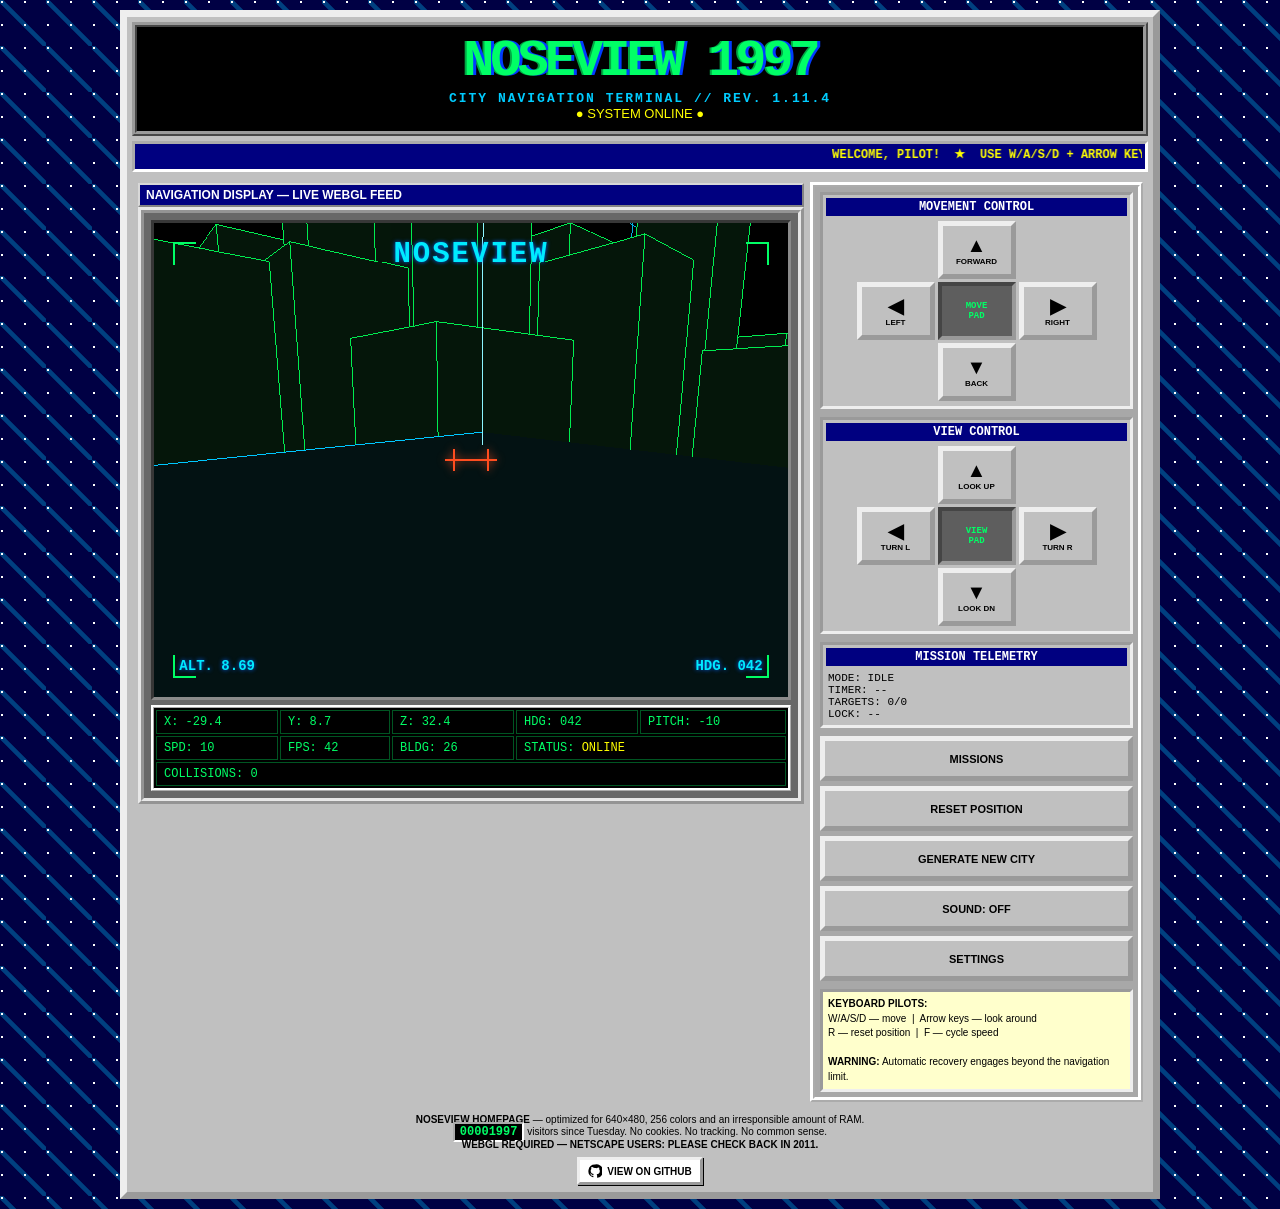
==== commit 332322c5: "feat: add Missions menu" ====
--- a/index.html
+++ b/index.html
@@ -13,7 +13,7 @@
       <tr>
         <td>
           <h1 class="logo">NOSEVIEW 1997</h1>
-          <div class="subtitle">CITY NAVIGATION TERMINAL // REV. 1.11.2</div>
+          <div class="subtitle">CITY NAVIGATION TERMINAL // REV. 1.11.4</div>
           <div class="blink">● SYSTEM ONLINE ●</div>
         </td>
       </tr>
@@ -29,7 +29,7 @@
           <div class="box-title">NAVIGATION DISPLAY — LIVE WEBGL FEED</div>
           <div class="screen-shell">
             <div class="canvas-wrap">
-              <canvas id="gl-canvas" width="640" height="480" aria-label="Interactive three-dimensional city map"></canvas>
+              <canvas id="gl-canvas" width="640" height="480" tabindex="-1" aria-label="Interactive three-dimensional city map"></canvas>
               <canvas id="analog-glow-canvas" class="analog-glow" width="640" height="480" aria-hidden="true"></canvas>
               <canvas id="analog-noise-canvas" class="analog-noise" width="320" height="240" aria-hidden="true"></canvas>
               <div class="analog-beam" aria-hidden="true"></div>
@@ -143,11 +143,7 @@
             </div>
 
             <div class="control-panel">
-              <div class="panel-label">SIGNAL HUNT</div>
-              <div class="mission-buttons">
-                <button id="mission-start-button" class="wide">START SIGNAL HUNT</button>
-                <button id="mission-abort-button" class="wide">ABORT MISSION</button>
-              </div>
+              <div class="panel-label">MISSION TELEMETRY</div>
               <div class="mission-status" aria-live="polite" aria-atomic="true" style="margin-top:6px; font: 11px 'Courier New', monospace;">
                 MODE: <span id="mission-mode">IDLE</span><br>
                 TIMER: <span id="mission-timer">--</span><br>
@@ -157,10 +153,11 @@
             </div>
 
             <div class="utility-buttons">
+              <button id="missions-button" class="wide">MISSIONS</button>
               <button id="reset-button" class="wide">RESET POSITION</button>
+              <button id="regen-button" class="wide">GENERATE NEW CITY</button>
               <button id="sound-button" class="wide" aria-pressed="false">SOUND: OFF</button>
               <button id="settings-button" class="wide">SETTINGS</button>
-              <button id="regen-button" class="wide">GENERATE NEW CITY</button>
             </div>
 
             <div class="help">
@@ -213,6 +210,19 @@
           <button id="fuel-endurance-button" type="button" aria-pressed="false">FUEL ENDURANCE: OFF</button>
           <p>Optional collision damage and fuel endurance. Enable either survival system independently.</p>
         </div>
+      </div>
+    </div>
+  </div>
+
+  <div id="missions-modal" class="missions-modal" hidden>
+    <div class="missions-window" role="dialog" aria-modal="true" aria-labelledby="missions-title" aria-describedby="missions-description">
+      <div class="missions-titlebar">
+        <span id="missions-title">MISSION DIRECTORY</span>
+        <button id="missions-close" type="button" aria-label="Close missions">X</button>
+      </div>
+      <div class="missions-content">
+        <p id="missions-description">Select an implemented flight assignment. Free Flight remains available when no mission is active.</p>
+        <div id="missions-catalog" class="missions-catalog" aria-live="polite"></div>
       </div>
     </div>
   </div>
--- a/styles.css
+++ b/styles.css
@@ -604,7 +604,8 @@
       text-shadow: 0 0 5px #00aa44;
     }
 
-    .settings-modal {
+    .settings-modal,
+    .missions-modal {
       position: fixed;
       inset: 0;
       z-index: 200;
@@ -614,9 +615,11 @@
       background: rgba(0, 0, 25, 0.78);
     }
 
-    .settings-modal[hidden] { display: none; }
-
-    .settings-window {
+    .settings-modal[hidden],
+    .missions-modal[hidden] { display: none; }
+
+    .settings-window,
+    .missions-window {
       width: 390px;
       max-width: 100%;
       color: #000000;
@@ -625,7 +628,8 @@
       box-shadow: 8px 8px 0 rgba(0, 0, 0, 0.65);
     }
 
-    .settings-titlebar {
+    .settings-titlebar,
+    .missions-titlebar {
       display: flex;
       align-items: center;
       justify-content: space-between;
@@ -637,7 +641,8 @@
       letter-spacing: 1px;
     }
 
-    .settings-titlebar button {
+    .settings-titlebar button,
+    .missions-titlebar button {
       width: 28px;
       min-height: 24px;
       padding: 0;
@@ -645,7 +650,8 @@
       font-size: 12px;
     }
 
-    .settings-content { padding: 10px; }
+    .settings-content,
+    .missions-content { padding: 10px; }
 
     .settings-group {
       padding: 8px;
@@ -675,6 +681,45 @@
       margin: 8px 2px 0;
       font-size: 10px;
       line-height: 1.4;
+    }
+
+    .missions-content > p {
+      margin: 0 0 10px;
+      font-size: 10px;
+      line-height: 1.4;
+    }
+
+    .mission-catalog-entry {
+      padding: 8px;
+      border: 3px inset #eeeeee;
+      background: #b8b8b8;
+    }
+
+    .mission-catalog-entry + .mission-catalog-entry { margin-top: 8px; }
+
+    .mission-catalog-entry h2 {
+      margin: 0;
+      padding: 3px 5px;
+      color: #00ff66;
+      background: #000000;
+      font: bold 12px "Courier New", monospace;
+    }
+
+    .mission-catalog-entry p,
+    .mission-catalog-state {
+      margin: 8px 2px 0;
+      font-size: 11px;
+      line-height: 1.4;
+    }
+
+    .mission-catalog-state { color: #000080; font-weight: bold; }
+
+    .mission-catalog-actions { margin-top: 8px; }
+
+    .mission-catalog-actions button {
+      width: 100%;
+      min-height: 42px;
+      font-size: 11px;
     }
 
     .help {
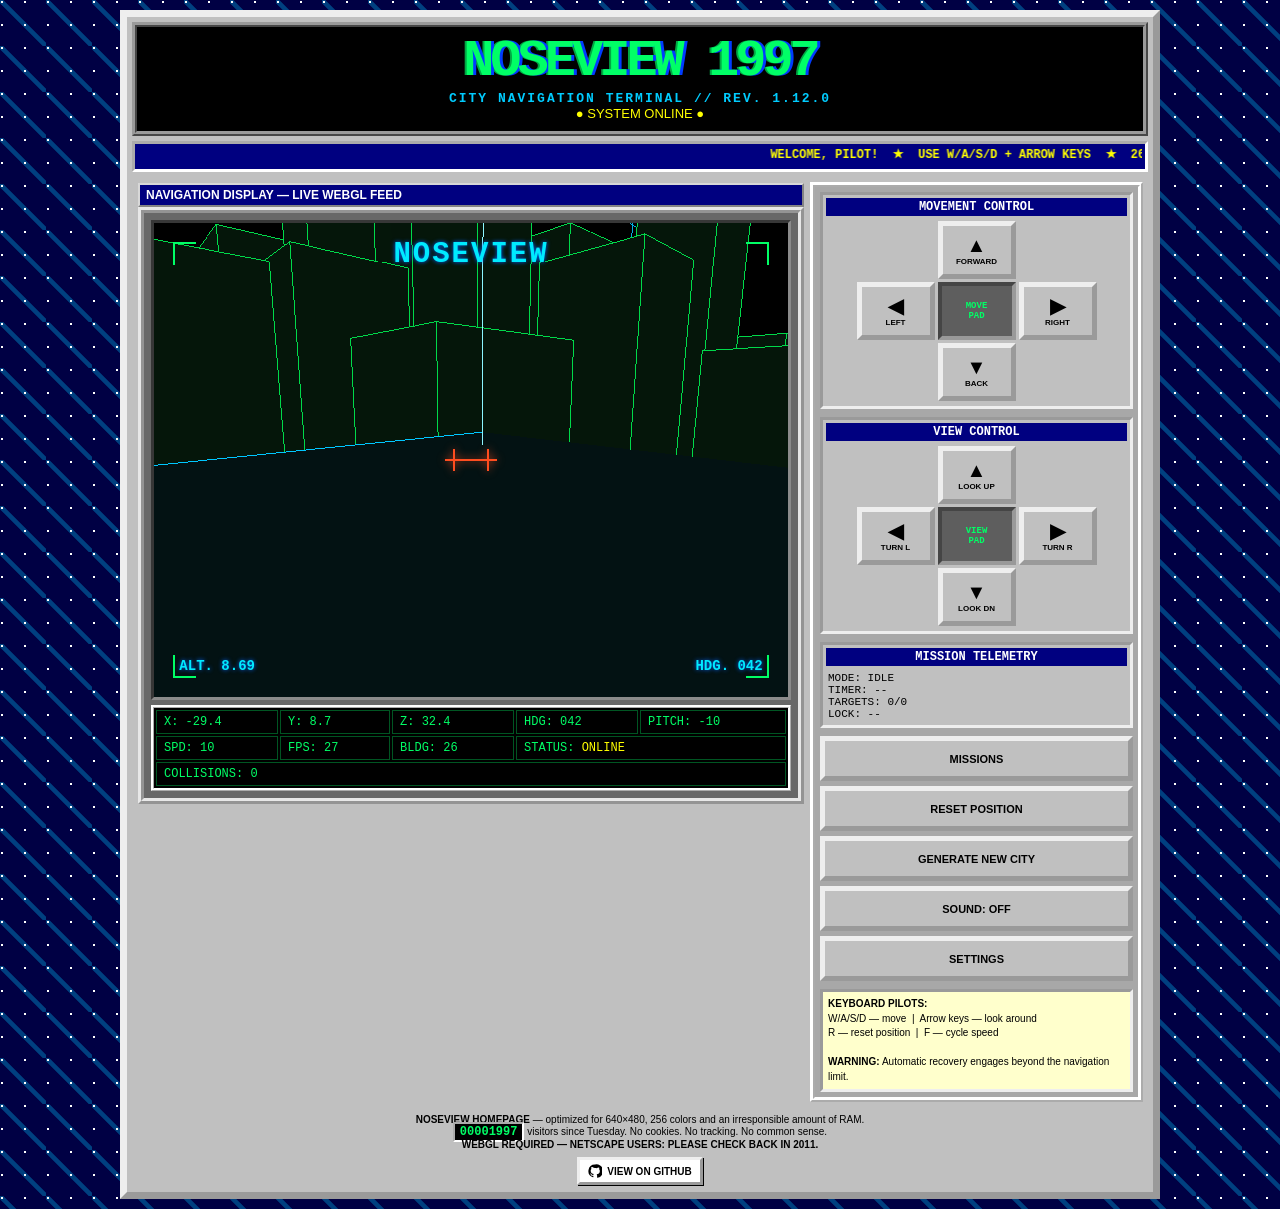
==== commit 6d7c5fcc: "Implement flight feel and camera polish" ====
--- a/index.html
+++ b/index.html
@@ -13,7 +13,7 @@
       <tr>
         <td>
           <h1 class="logo">NOSEVIEW 1997</h1>
-          <div class="subtitle">CITY NAVIGATION TERMINAL // REV. 1.11.4</div>
+          <div class="subtitle">CITY NAVIGATION TERMINAL // REV. 1.12.0</div>
           <div class="blink">● SYSTEM ONLINE ●</div>
         </td>
       </tr>
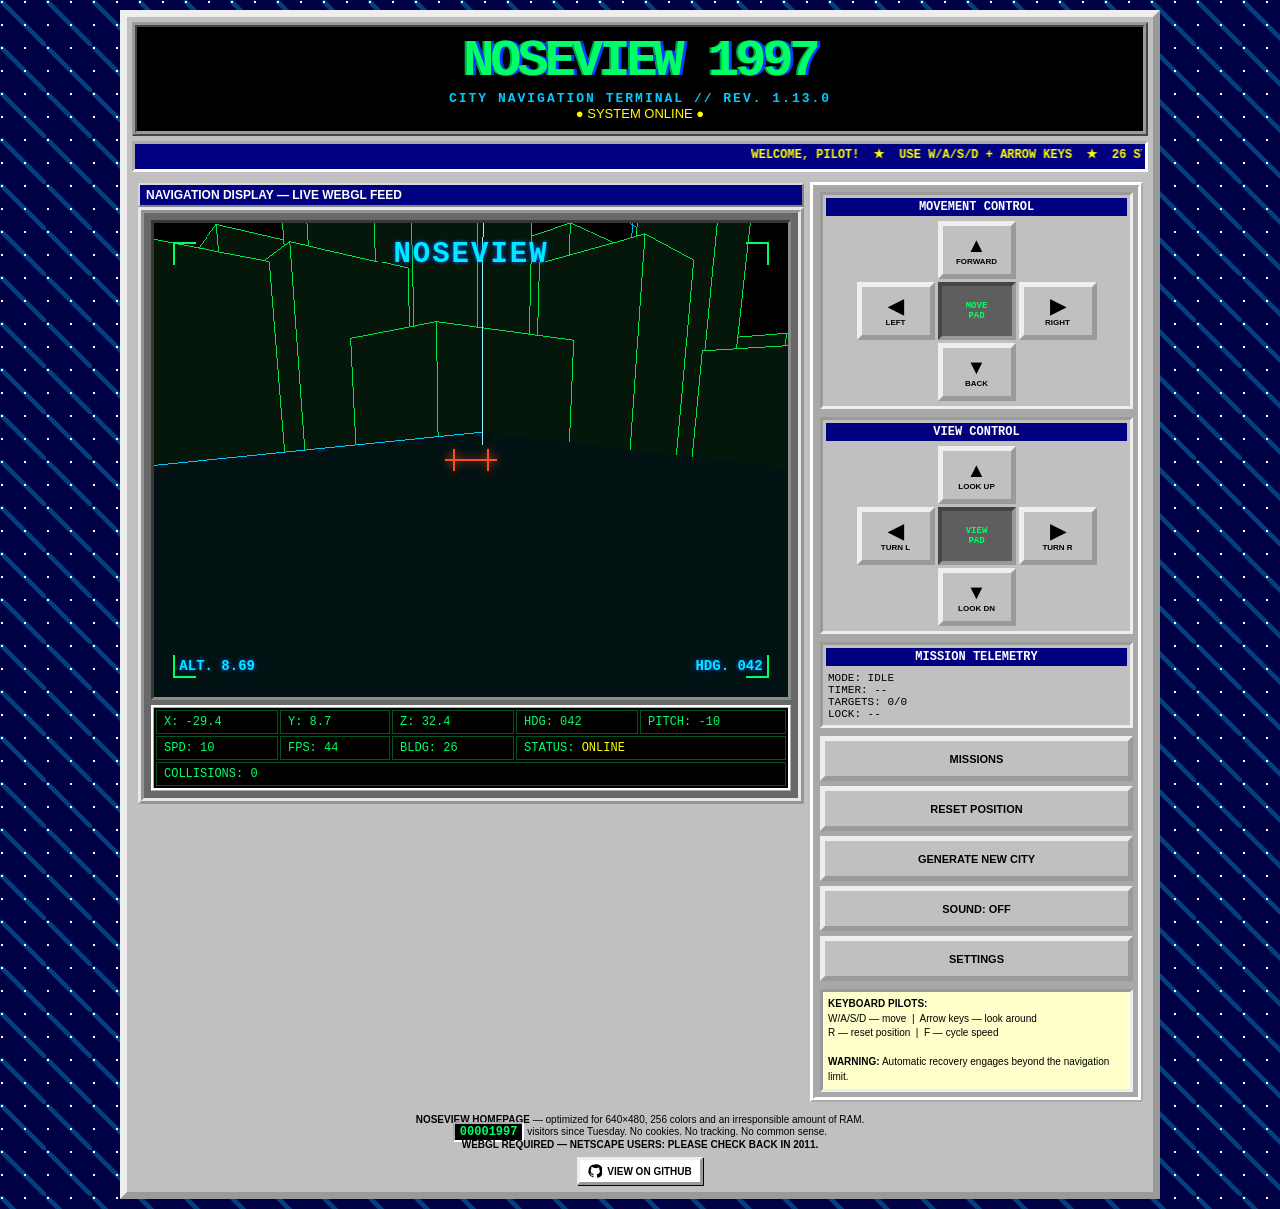
==== commit 3beb0e02: "docs: publish canonical v1.13.0 presentation" ====
--- a/index.html
+++ b/index.html
@@ -13,7 +13,7 @@
       <tr>
         <td>
           <h1 class="logo">NOSEVIEW 1997</h1>
-          <div class="subtitle">CITY NAVIGATION TERMINAL // REV. 1.12.0</div>
+          <div class="subtitle">CITY NAVIGATION TERMINAL // REV. 1.13.0</div>
           <div class="blink">● SYSTEM ONLINE ●</div>
         </td>
       </tr>
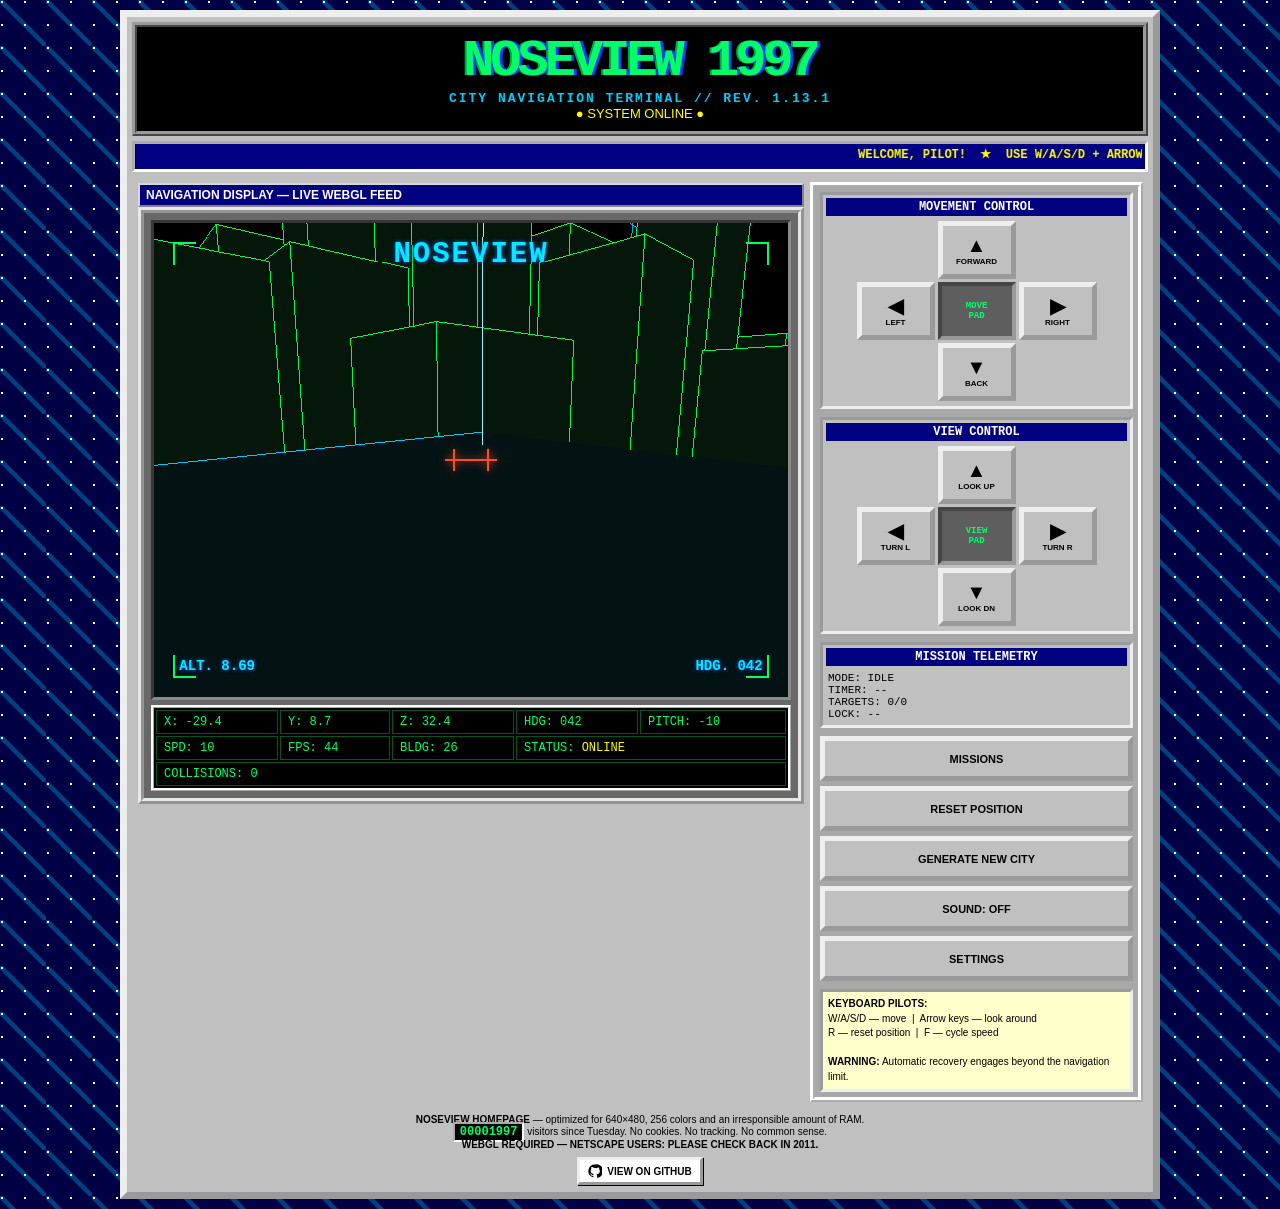
==== commit 1e028c7a: "docs: refresh BBS-style README wordmark" ====
--- a/index.html
+++ b/index.html
@@ -13,7 +13,7 @@
       <tr>
         <td>
           <h1 class="logo">NOSEVIEW 1997</h1>
-          <div class="subtitle">CITY NAVIGATION TERMINAL // REV. 1.13.0</div>
+          <div class="subtitle">CITY NAVIGATION TERMINAL // REV. 1.13.1</div>
           <div class="blink">● SYSTEM ONLINE ●</div>
         </td>
       </tr>
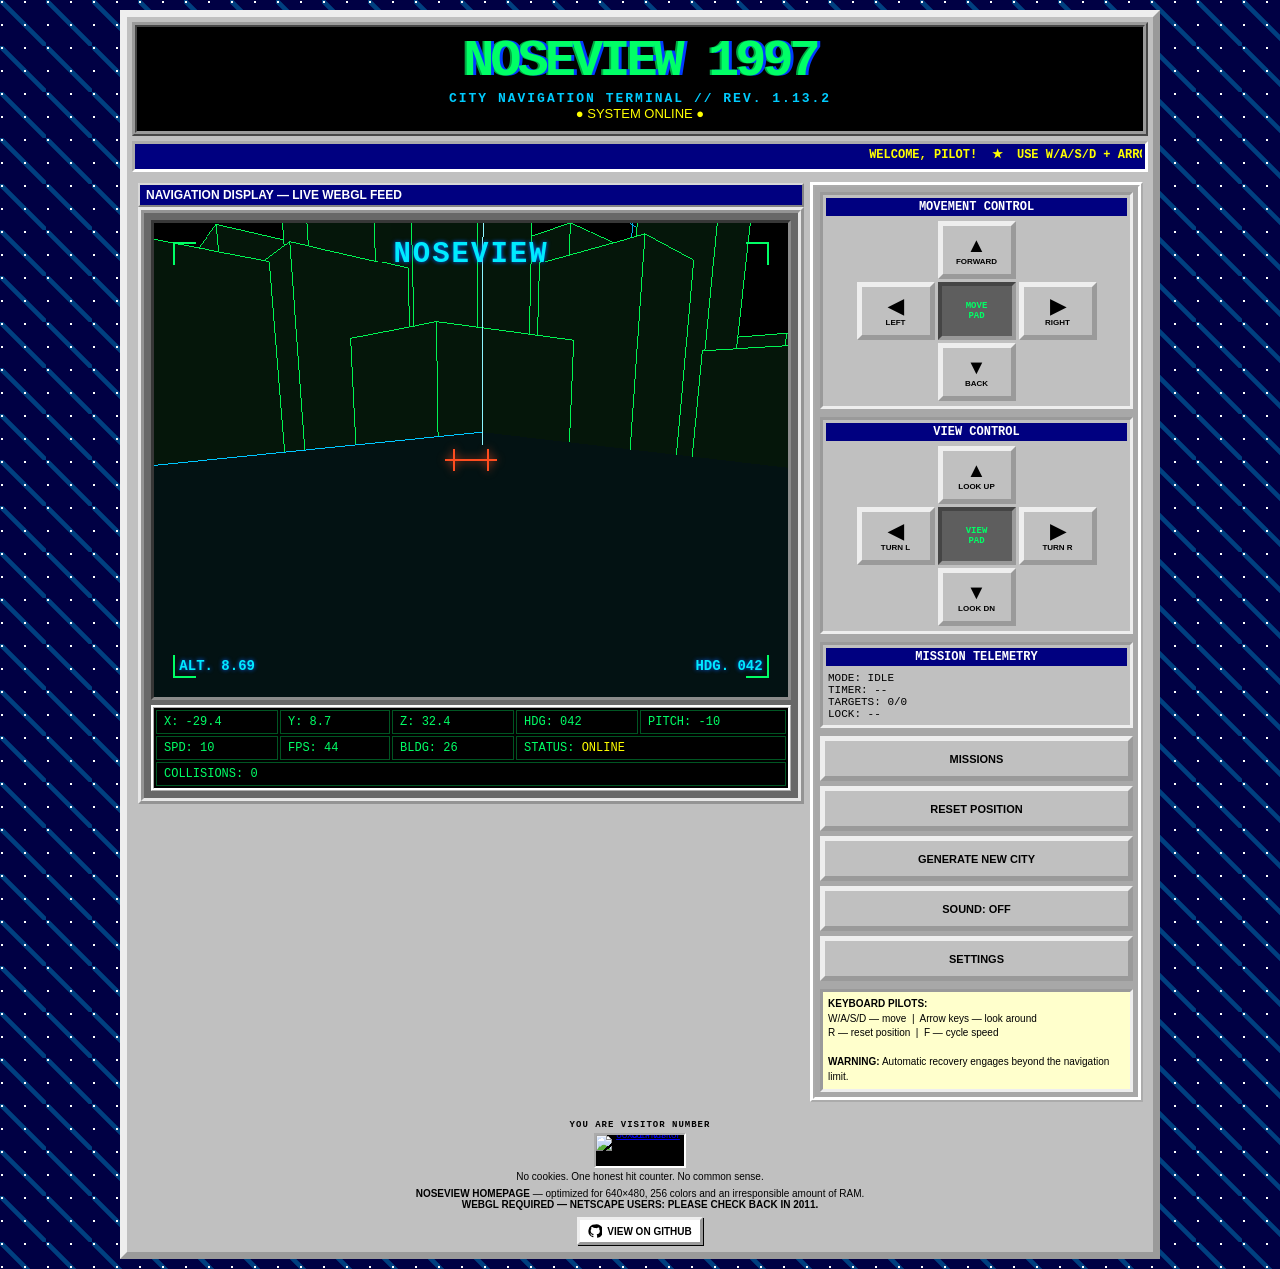
==== commit a8352c04: "feat: replace fake footer counter with real 88x31 hit counter" ====
--- a/index.html
+++ b/index.html
@@ -13,7 +13,7 @@
       <tr>
         <td>
           <h1 class="logo">NOSEVIEW 1997</h1>
-          <div class="subtitle">CITY NAVIGATION TERMINAL // REV. 1.13.1</div>
+          <div class="subtitle">CITY NAVIGATION TERMINAL // REV. 1.13.2</div>
           <div class="blink">● SYSTEM ONLINE ●</div>
         </td>
       </tr>
@@ -172,8 +172,14 @@
     </table>
 
     <footer>
+      <div class="visitor-counter">
+        <span class="visitor-counter-label">YOU ARE VISITOR NUMBER</span>
+        <a class="visitor-counter-badge" href="https://88x31.lol" target="_blank" rel="noopener noreferrer">
+          <img src="https://88x31.lol/counter4.gif" alt="88x31 - Visitor counter" width="88" height="31">
+        </a>
+        <span class="visitor-counter-note">No cookies. One honest hit counter. No common sense.</span>
+      </div>
       <b>NOSEVIEW HOMEPAGE</b> — optimized for 640×480, 256 colors and an irresponsible amount of RAM.<br>
-      <span class="counter">00001997</span> visitors since Tuesday. No cookies. No tracking. No common sense.<br>
       <b>WEBGL REQUIRED — NETSCAPE USERS: PLEASE CHECK BACK IN 2011.</b><br>
       <a class="github-button" href="https://github.com/bloschinsky/noseview-city-1997" target="_blank" rel="noopener noreferrer" aria-label="View NOSEVIEW 1997 on GitHub">
         <svg viewBox="0 0 24 24" aria-hidden="true">
--- a/styles.css
+++ b/styles.css
@@ -731,12 +731,37 @@
       line-height: 1.45;
     }
 
-    .counter {
-      color: #00ff66;
+    .visitor-counter {
+      display: flex;
+      flex-direction: column;
+      align-items: center;
+      gap: 3px;
+      margin: 6px auto;
+    }
+
+    .visitor-counter-label {
+      font: bold 9px "Courier New", monospace;
+      letter-spacing: 1px;
+    }
+
+    footer a.visitor-counter-badge {
+      display: block;
       background: #000000;
       border: 2px inset #ffffff;
-      padding: 1px 5px;
-      font: bold 12px "Courier New", monospace;
+      line-height: 0;
+    }
+
+    .visitor-counter-badge img {
+      display: block;
+      width: 88px;
+      height: 31px;
+      border: 0;
+      image-rendering: pixelated;
+    }
+
+    .visitor-counter-badge:focus-visible {
+      outline: 2px solid #00ff66;
+      outline-offset: 2px;
     }
 
     footer {
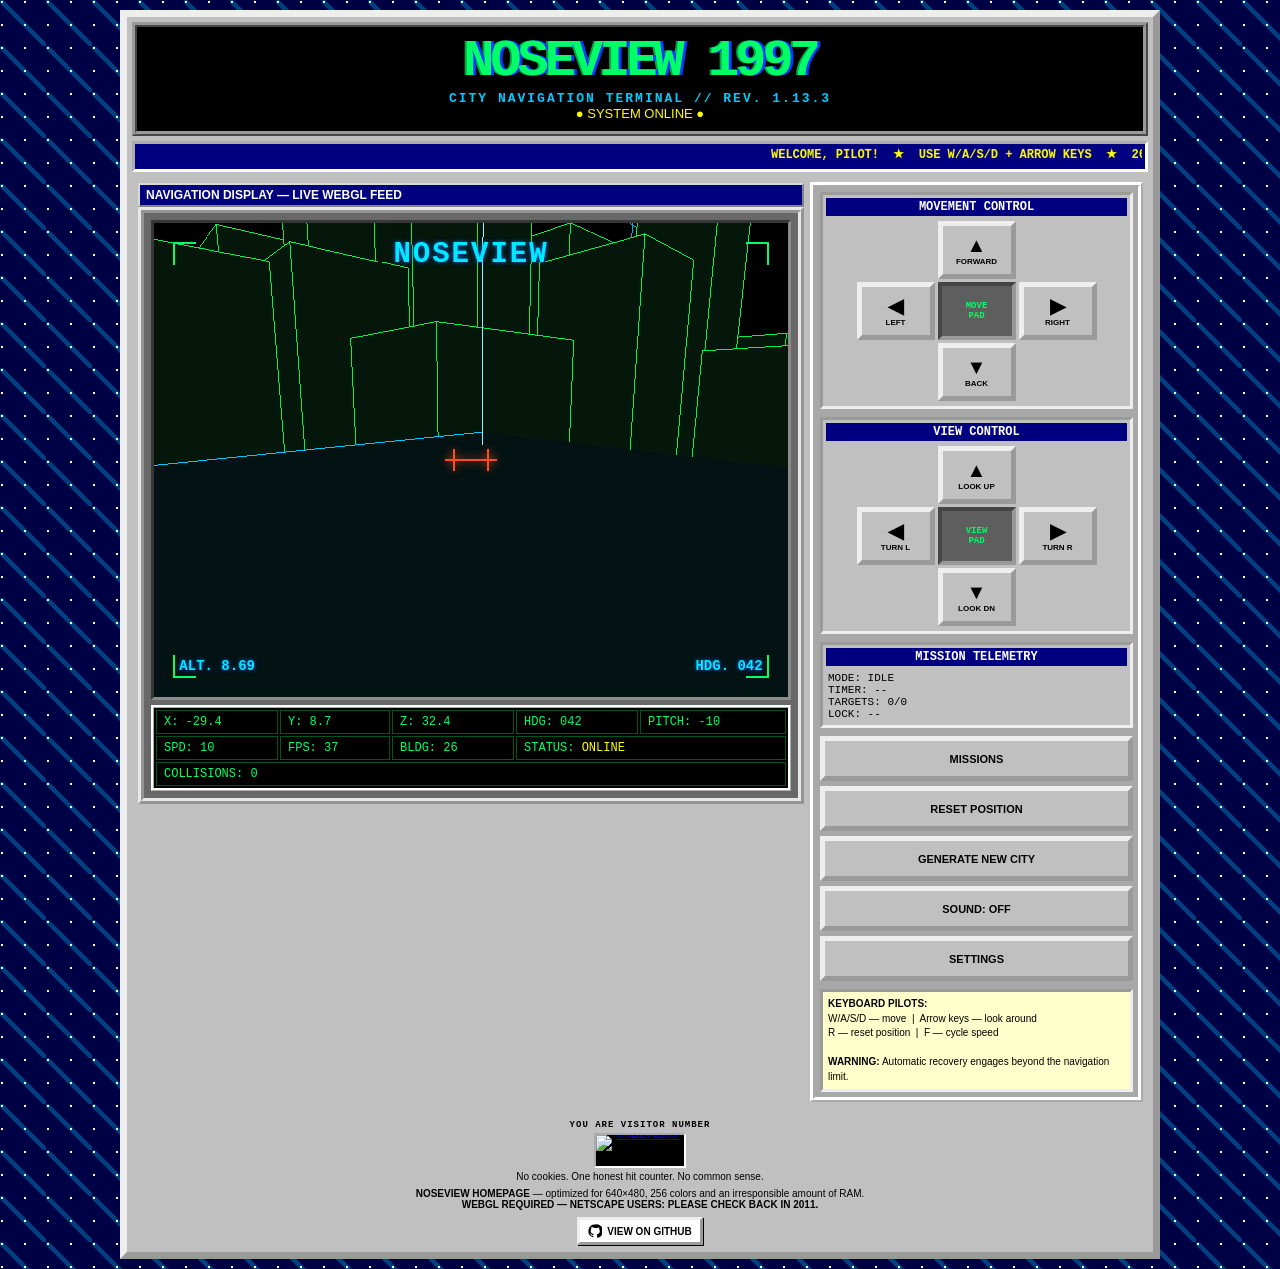
==== commit e8d1c563: "fix: show Signal Hunt out-of-range feedback for aimed beacons (BUG-005) Split scan telemetry into ai" ====
--- a/index.html
+++ b/index.html
@@ -13,7 +13,7 @@
       <tr>
         <td>
           <h1 class="logo">NOSEVIEW 1997</h1>
-          <div class="subtitle">CITY NAVIGATION TERMINAL // REV. 1.13.2</div>
+          <div class="subtitle">CITY NAVIGATION TERMINAL // REV. 1.13.3</div>
           <div class="blink">● SYSTEM ONLINE ●</div>
         </td>
       </tr>
@@ -58,6 +58,7 @@
                 <strong id="fuel-alert-text"></strong>
               </div>
               <div id="mission-feedback" class="mission-feedback" role="status" aria-live="assertive" aria-atomic="true" hidden></div>
+              <div id="mission-range" class="mission-range" role="status" aria-live="polite" aria-atomic="true" hidden></div>
               <div id="mission-complete" class="mission-complete" role="dialog" aria-modal="true" aria-labelledby="mission-complete-title" aria-describedby="mission-complete-stats" hidden>
                 <strong id="mission-complete-title">MISSION COMPLETE</strong>
                 <span id="mission-complete-stats"></span>
--- a/styles.css
+++ b/styles.css
@@ -382,6 +382,28 @@
     }
 
     .mission-feedback[hidden] { display: none; }
+
+    .mission-range {
+      position: absolute;
+      z-index: 7;
+      top: 62%;
+      left: 50%;
+      width: max-content;
+      max-width: calc(100% - 24px);
+      box-sizing: border-box;
+      transform: translateX(-50%);
+      padding: 4px 8px;
+      border: 1px dashed #00ffff;
+      color: #00ffff;
+      background: rgba(0, 0, 0, 0.84);
+      text-align: center;
+      font: bold clamp(10px, 1.9vw, 14px) "Courier New", monospace;
+      letter-spacing: 1px;
+      text-shadow: 0 0 4px rgba(0, 255, 255, 0.7);
+      pointer-events: none;
+    }
+
+    .mission-range[hidden] { display: none; }
 
     @keyframes analog-sweep {
       from { top: -8%; }
